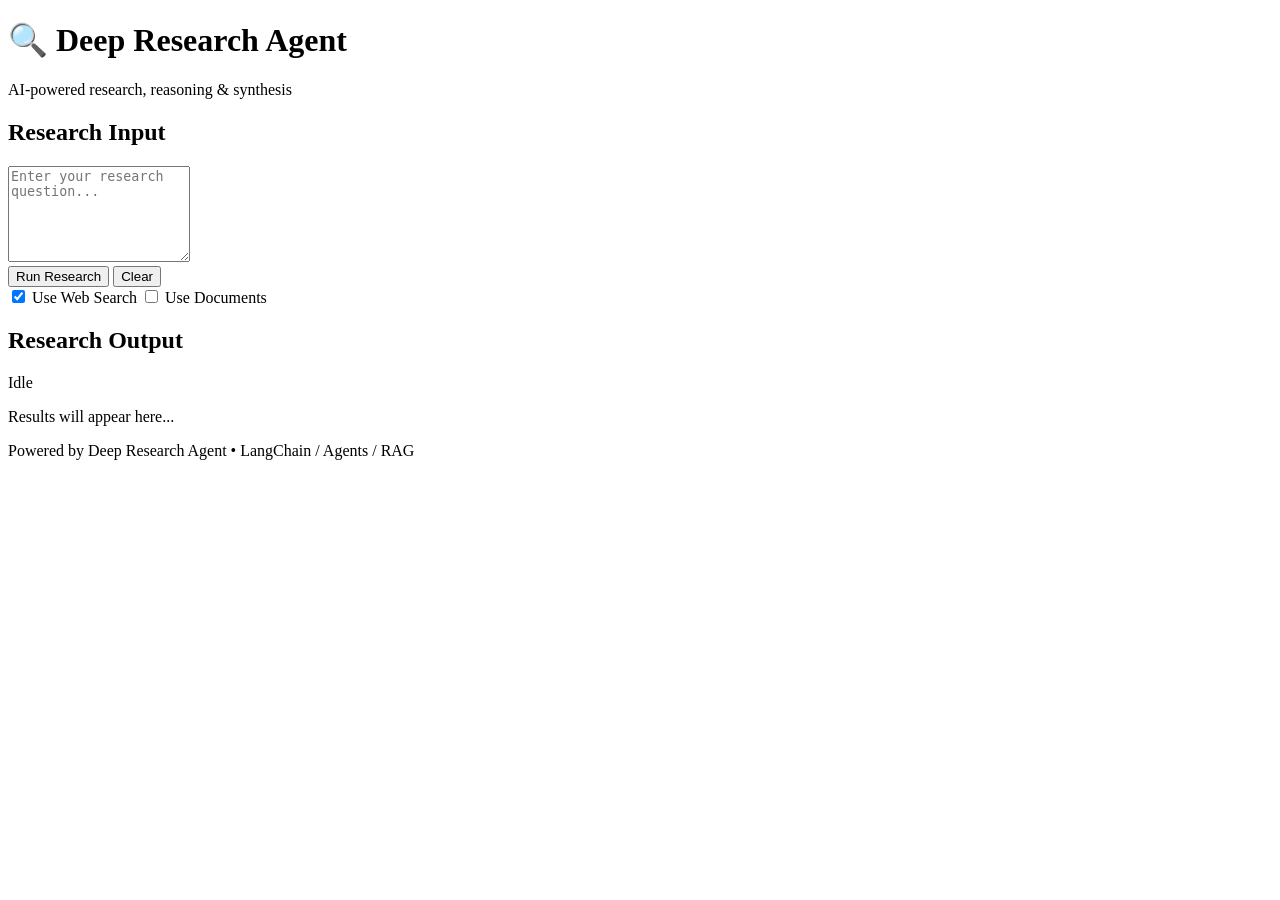
==== frontend/index.html @ da1d4fb1 "add html" ====
<!DOCTYPE html>
<html lang="en">
<head>
    <meta charset="UTF-8" />
    <meta name="viewport" content="width=device-width, initial-scale=1.0" />
    <title>Deep Research Agent</title>

    <!-- CSS -->
    <link rel="stylesheet" href="style.css" />
</head>
<body>

    <!-- Header -->
    <header class="app-header">
        <h1>🔍 Deep Research Agent</h1>
        <p>AI-powered research, reasoning & synthesis</p>
    </header>

    <!-- Main Container -->
    <main class="app-container">

        <!-- Left Panel: Controls -->
        <section class="control-panel">
            <h2>Research Input</h2>

            <textarea
                id="queryInput"
                placeholder="Enter your research question..."
                rows="6"
            ></textarea>

            <div class="controls">
                <button id="researchBtn">Run Research</button>
                <button id="clearBtn">Clear</button>
            </div>

            <div class="options">
                <label>
                    <input type="checkbox" id="useWeb" checked />
                    Use Web Search
                </label>
                <label>
                    <input type="checkbox" id="useDocs" />
                    Use Documents
                </label>
            </div>
        </section>

        <!-- Right Panel: Output -->
        <section class="output-panel">
            <h2>Research Output</h2>

            <div id="status" class="status">
                Idle
            </div>

            <div id="output" class="output-box">
                <p class="placeholder">
                    Results will appear here...
                </p>
            </div>
        </section>

    </main>

    <!-- Footer -->
    <footer class="app-footer">
        <p>Powered by Deep Research Agent • LangChain / Agents / RAG</p>
    </footer>

    <!-- JS -->
    <script src="app.js"></script>
</body>
</html>
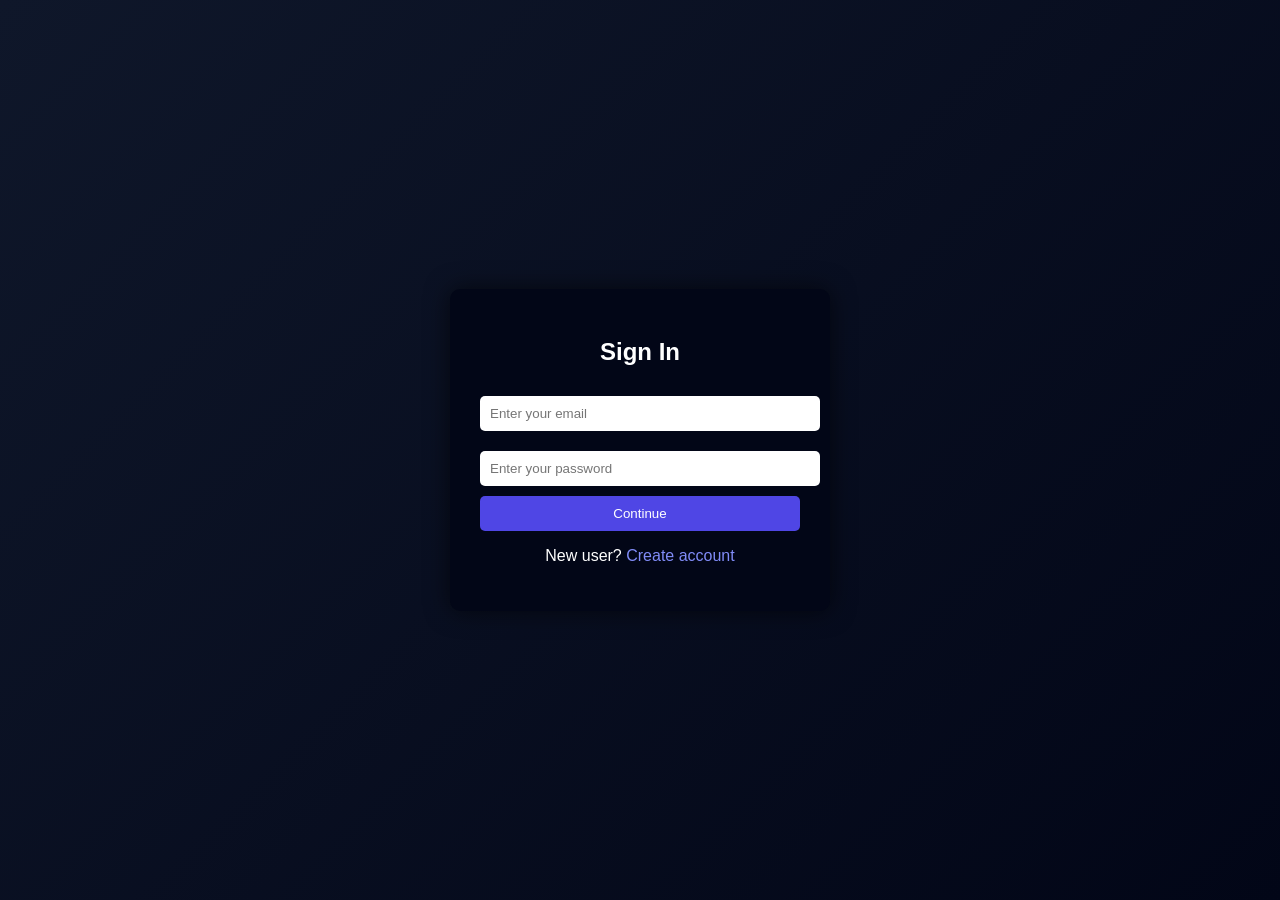
==== commit 262976b2: "add new interface" ====
--- a/frontend/index.html
+++ b/frontend/index.html
@@ -4,6 +4,12 @@
     <meta charset="UTF-8" />
     <meta name="viewport" content="width=device-width, initial-scale=1.0" />
     <title>Deep Research Agent</title>
+    <script>
+        if (!localStorage.getItem("isLoggedIn")) {
+        window.location.href = "auth/login.html";
+    }
+    </script>
+
 
     <!-- CSS -->
     <link rel="stylesheet" href="style.css" />
--- a/frontend/style.css
+++ b/frontend/style.css
@@ -0,0 +1,106 @@
+/* ===== Base ===== */
+* { box-sizing: border-box; margin: 0; padding: 0; }
+
+body {
+  font-family: Arial, sans-serif;
+  background: #0f172a;
+  color: #e5e7eb;
+  min-height: 100vh;
+  display: flex;
+  flex-direction: column;
+}
+
+/* ===== Header ===== */
+.app-header {
+  padding: 16px;
+  text-align: center;
+  border-bottom: 1px solid #1e293b;
+}
+
+.app-header p {
+  color: #94a3b8;
+  font-size: 14px;
+}
+
+/* ===== Layout ===== */
+.app-container {
+  flex: 1;
+  display: grid;
+  grid-template-columns: 1fr 2fr;
+  gap: 16px;
+  padding: 16px;
+}
+
+/* ===== Panels ===== */
+.control-panel,
+.output-panel {
+  background: #020617;
+  border: 1px solid #1e293b;
+  border-radius: 8px;
+  padding: 16px;
+}
+
+h2 { margin-bottom: 10px; }
+
+/* ===== Input ===== */
+textarea {
+  width: 100%;
+  background: #0f172a;
+  color: #e5e7eb;
+  border: 1px solid #1e293b;
+  border-radius: 6px;
+  padding: 10px;
+}
+
+textarea:focus { outline: none; border-color: #38bdf8; }
+
+/* ===== Buttons ===== */
+.controls {
+  display: flex;
+  gap: 8px;
+  margin-top: 12px;
+}
+
+button {
+  flex: 1;
+  padding: 8px;
+  border: none;
+  border-radius: 6px;
+  cursor: pointer;
+  font-weight: 600;
+}
+
+#researchBtn { background: #38bdf8; color: #020617; }
+#clearBtn { background: transparent; color: #e5e7eb; border: 1px solid #1e293b; }
+
+/* ===== Output ===== */
+.status {
+  font-size: 13px;
+  color: #94a3b8;
+  margin-bottom: 8px;
+}
+
+.output-box {
+  background: #0f172a;
+  border: 1px solid #1e293b;
+  border-radius: 6px;
+  padding: 12px;
+  height: 100%;
+  overflow-y: auto;
+}
+
+.placeholder { color: #94a3b8; }
+
+/* ===== Footer ===== */
+.app-footer {
+  text-align: center;
+  padding: 10px;
+  font-size: 12px;
+  color: #94a3b8;
+  border-top: 1px solid #1e293b;
+}
+
+/* ===== Mobile ===== */
+@media (max-width: 800px) {
+  .app-container { grid-template-columns: 1fr; }
+}
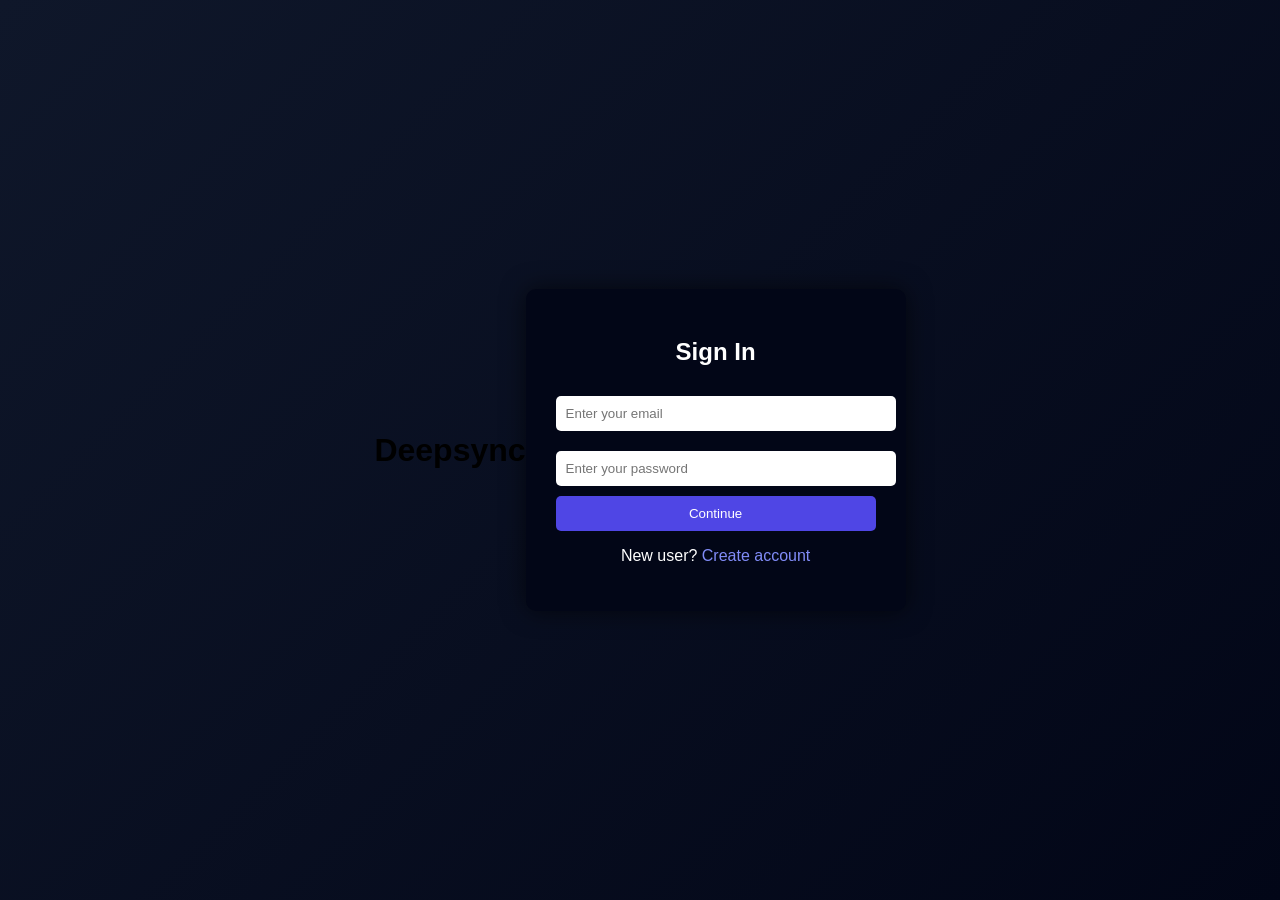
==== commit 5e7bb2f1: "add appp name on top" ====
--- a/frontend/index.html
+++ b/frontend/index.html
@@ -21,6 +21,10 @@
         <h1>🔍 Deep Research Agent</h1>
         <p>AI-powered research, reasoning & synthesis</p>
     </header>
+    <header class="app-header">
+        <h1>Deepsync</h1>
+    </header>
+
 
     <!-- Main Container -->
     <main class="app-container">
--- a/frontend/style.css
+++ b/frontend/style.css
@@ -1,5 +1,9 @@
 /* ===== Base ===== */
-* { box-sizing: border-box; margin: 0; padding: 0; }
+* {
+  box-sizing: border-box;
+  margin: 0;
+  padding: 0;
+}
 
 body {
   font-family: Arial, sans-serif;
@@ -12,12 +16,24 @@
 
 /* ===== Header ===== */
 .app-header {
-  padding: 16px;
+  width: 100%;
+  padding: 16px 0;
   text-align: center;
+  background: linear-gradient(90deg, #0f2027, #203a43, #2c5364);
   border-bottom: 1px solid #1e293b;
+  box-shadow: 0 2px 10px rgba(0, 0, 0, 0.4);
+}
+
+.app-header h1 {
+  margin: 0;
+  font-size: 28px;
+  font-weight: 700;
+  color: #ffffff;
+  letter-spacing: 1px;
 }
 
 .app-header p {
+  margin-top: 4px;
   color: #94a3b8;
   font-size: 14px;
 }
@@ -40,7 +56,9 @@
   padding: 16px;
 }
 
-h2 { margin-bottom: 10px; }
+h2 {
+  margin-bottom: 10px;
+}
 
 /* ===== Input ===== */
 textarea {
@@ -50,9 +68,13 @@
   border: 1px solid #1e293b;
   border-radius: 6px;
   padding: 10px;
+  resize: vertical;
 }
 
-textarea:focus { outline: none; border-color: #38bdf8; }
+textarea:focus {
+  outline: none;
+  border-color: #38bdf8;
+}
 
 /* ===== Buttons ===== */
 .controls {
@@ -70,8 +92,24 @@
   font-weight: 600;
 }
 
-#researchBtn { background: #38bdf8; color: #020617; }
-#clearBtn { background: transparent; color: #e5e7eb; border: 1px solid #1e293b; }
+#researchBtn {
+  background: #38bdf8;
+  color: #020617;
+}
+
+#researchBtn:hover {
+  background: #0ea5e9;
+}
+
+#clearBtn {
+  background: transparent;
+  color: #e5e7eb;
+  border: 1px solid #1e293b;
+}
+
+#clearBtn:hover {
+  background: #1e293b;
+}
 
 /* ===== Output ===== */
 .status {
@@ -89,7 +127,9 @@
   overflow-y: auto;
 }
 
-.placeholder { color: #94a3b8; }
+.placeholder {
+  color: #94a3b8;
+}
 
 /* ===== Footer ===== */
 .app-footer {
@@ -102,5 +142,11 @@
 
 /* ===== Mobile ===== */
 @media (max-width: 800px) {
-  .app-container { grid-template-columns: 1fr; }
+  .app-container {
+    grid-template-columns: 1fr;
+  }
+
+  .app-header h1 {
+    font-size: 22px;
+  }
 }
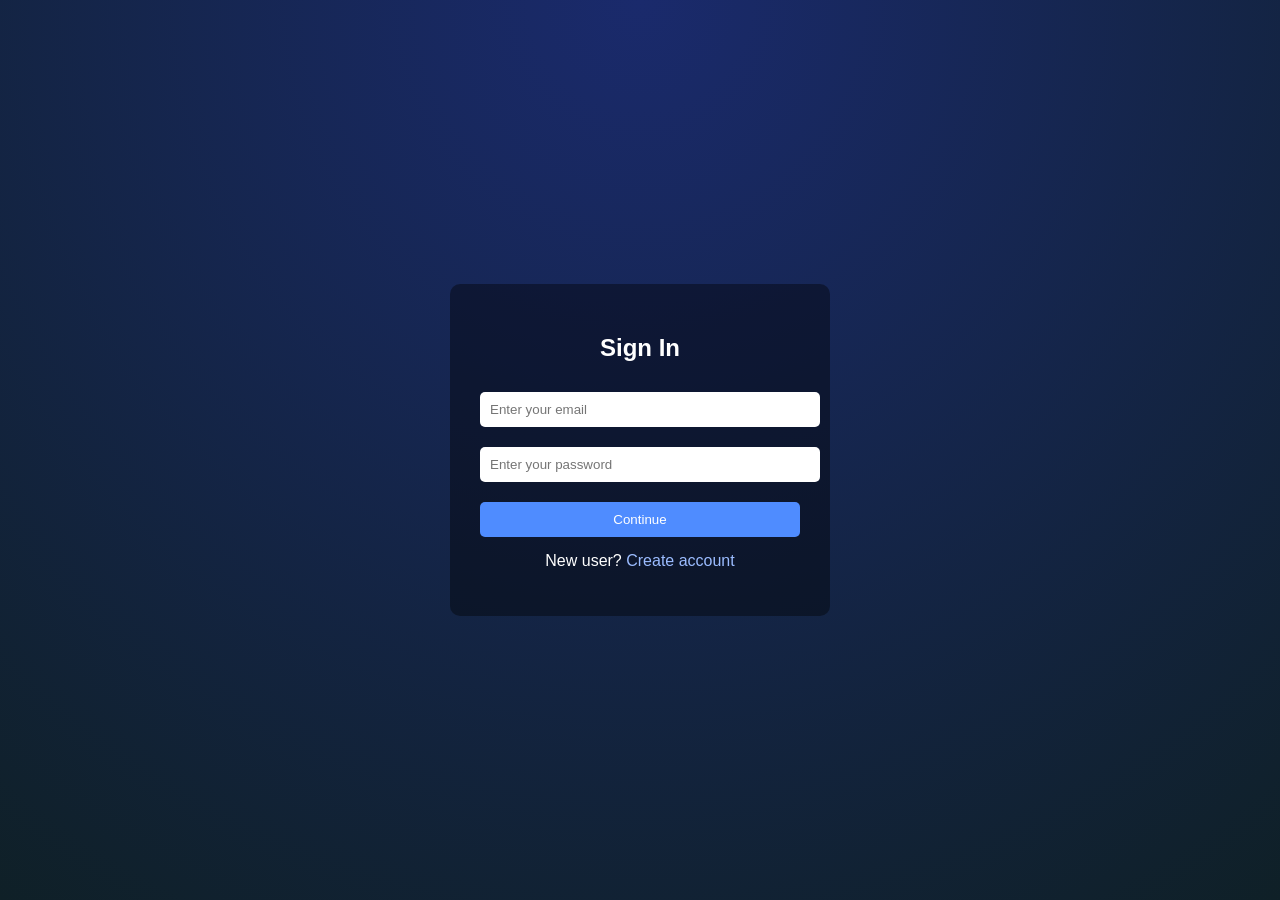
==== commit 6d000643: "add new code" ====
--- a/frontend/index.html
+++ b/frontend/index.html
@@ -9,6 +9,12 @@
         window.location.href = "auth/login.html";
     }
     </script>
+    <script>
+        if (!localStorage.getItem("userEmail")) {
+        window.location.href = "auth/login.html";
+    }
+    </script>
+
 
 
     <!-- CSS -->
@@ -18,12 +24,10 @@
 
     <!-- Header -->
     <header class="app-header">
-        <h1>🔍 Deep Research Agent</h1>
+        <h1>🔍 Deepsync</h1>
         <p>AI-powered research, reasoning & synthesis</p>
     </header>
-    <header class="app-header">
-        <h1>Deepsync</h1>
-    </header>
+    
 
 
     <!-- Main Container -->
--- a/frontend/style.css
+++ b/frontend/style.css
@@ -1,152 +1,73 @@
-/* ===== Base ===== */
 * {
-  box-sizing: border-box;
   margin: 0;
   padding: 0;
+  box-sizing: border-box;
+  font-family: Arial, sans-serif;
 }
 
 body {
-  font-family: Arial, sans-serif;
-  background: #0f172a;
-  color: #e5e7eb;
-  min-height: 100vh;
-  display: flex;
-  flex-direction: column;
+  height: 100vh;
 }
 
-/* ===== Header ===== */
-.app-header {
-  width: 100%;
-  padding: 16px 0;
-  text-align: center;
-  background: linear-gradient(90deg, #0f2027, #203a43, #2c5364);
-  border-bottom: 1px solid #1e293b;
-  box-shadow: 0 2px 10px rgba(0, 0, 0, 0.4);
+/* MAIN LAYOUT */
+.container {
+  display: flex;
+  height: 100vh;
 }
 
-.app-header h1 {
-  margin: 0;
-  font-size: 28px;
-  font-weight: 700;
-  color: #ffffff;
-  letter-spacing: 1px;
+/* LEFT PANEL */
+.left-panel {
+  flex: 1;
+  background: linear-gradient(to bottom, #1b1b2f, #0f0f1a);
+  padding: 40px;
 }
 
-.app-header p {
-  margin-top: 4px;
-  color: #94a3b8;
+/* APP NAME AT TOP */
+.app-name {
+  color: white;
+  font-size: 36px;
+  font-weight: bold;
+}
+
+/* RIGHT PANEL */
+.right-panel {
+  flex: 1;
+  background: #ffffff;
+  padding: 80px;
+}
+
+.right-panel h2 {
+  margin-bottom: 30px;
+}
+
+/* INPUTS */
+input {
+  width: 100%;
+  padding: 12px;
+  margin-bottom: 15px;
+  border: 1px solid #ccc;
+  border-radius: 5px;
+}
+
+/* BUTTON */
+button {
+  width: 100%;
+  padding: 12px;
+  background: #5a7bff;
+  border: none;
+  color: white;
+  font-size: 16px;
+  border-radius: 5px;
+  cursor: pointer;
+}
+
+button:hover {
+  background: #3f5fe0;
+}
+
+/* SIGNUP */
+.signup {
+  margin-top: 15px;
+  color: #555;
   font-size: 14px;
 }
-
-/* ===== Layout ===== */
-.app-container {
-  flex: 1;
-  display: grid;
-  grid-template-columns: 1fr 2fr;
-  gap: 16px;
-  padding: 16px;
-}
-
-/* ===== Panels ===== */
-.control-panel,
-.output-panel {
-  background: #020617;
-  border: 1px solid #1e293b;
-  border-radius: 8px;
-  padding: 16px;
-}
-
-h2 {
-  margin-bottom: 10px;
-}
-
-/* ===== Input ===== */
-textarea {
-  width: 100%;
-  background: #0f172a;
-  color: #e5e7eb;
-  border: 1px solid #1e293b;
-  border-radius: 6px;
-  padding: 10px;
-  resize: vertical;
-}
-
-textarea:focus {
-  outline: none;
-  border-color: #38bdf8;
-}
-
-/* ===== Buttons ===== */
-.controls {
-  display: flex;
-  gap: 8px;
-  margin-top: 12px;
-}
-
-button {
-  flex: 1;
-  padding: 8px;
-  border: none;
-  border-radius: 6px;
-  cursor: pointer;
-  font-weight: 600;
-}
-
-#researchBtn {
-  background: #38bdf8;
-  color: #020617;
-}
-
-#researchBtn:hover {
-  background: #0ea5e9;
-}
-
-#clearBtn {
-  background: transparent;
-  color: #e5e7eb;
-  border: 1px solid #1e293b;
-}
-
-#clearBtn:hover {
-  background: #1e293b;
-}
-
-/* ===== Output ===== */
-.status {
-  font-size: 13px;
-  color: #94a3b8;
-  margin-bottom: 8px;
-}
-
-.output-box {
-  background: #0f172a;
-  border: 1px solid #1e293b;
-  border-radius: 6px;
-  padding: 12px;
-  height: 100%;
-  overflow-y: auto;
-}
-
-.placeholder {
-  color: #94a3b8;
-}
-
-/* ===== Footer ===== */
-.app-footer {
-  text-align: center;
-  padding: 10px;
-  font-size: 12px;
-  color: #94a3b8;
-  border-top: 1px solid #1e293b;
-}
-
-/* ===== Mobile ===== */
-@media (max-width: 800px) {
-  .app-container {
-    grid-template-columns: 1fr;
-  }
-
-  .app-header h1 {
-    font-size: 22px;
-  }
-}
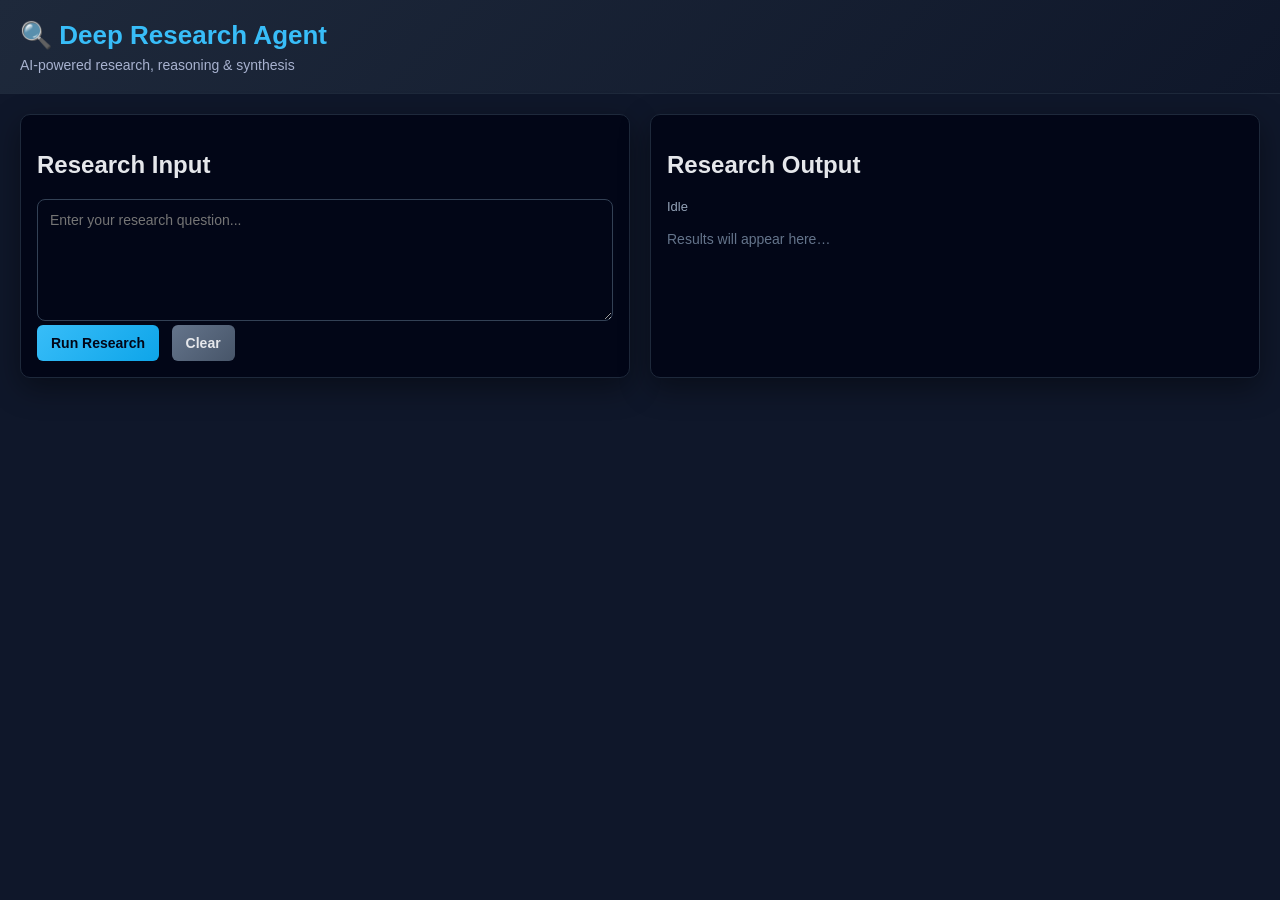
==== commit 528c2c7b: "working model of research" ====
--- a/frontend/index.html
+++ b/frontend/index.html
@@ -1,88 +1,43 @@
 <!DOCTYPE html>
 <html lang="en">
 <head>
-    <meta charset="UTF-8" />
-    <meta name="viewport" content="width=device-width, initial-scale=1.0" />
-    <title>Deep Research Agent</title>
-    <script>
-        if (!localStorage.getItem("isLoggedIn")) {
-        window.location.href = "auth/login.html";
-    }
-    </script>
-    <script>
-        if (!localStorage.getItem("userEmail")) {
-        window.location.href = "auth/login.html";
-    }
-    </script>
+  <meta charset="UTF-8" />
+  <meta name="viewport" content="width=device-width, initial-scale=1.0" />
+  <title>Deep Research Agent</title>
+  <link rel="stylesheet" href="style.css" />
+</head>
 
+<body>
+  <header>
+    <h1>🔍 Deep Research Agent</h1>
+    <p>AI-powered research, reasoning & synthesis</p>
+  </header>
 
+  <main class="container">
+    <!-- INPUT -->
+    <section class="panel">
+      <h2>Research Input</h2>
+      <textarea
+        id="queryInput"
+        placeholder="Enter your research question..."
+        rows="6"
+      ></textarea>
 
-    <!-- CSS -->
-    <link rel="stylesheet" href="style.css" />
-</head>
-<body>
+      <button id="researchBtn">Run Research</button>
+      <button id="clearBtn" class="secondary">Clear</button>
+    </section>
 
-    <!-- Header -->
-    <header class="app-header">
-        <h1>🔍 Deepsync</h1>
-        <p>AI-powered research, reasoning & synthesis</p>
-    </header>
-    
+    <!-- OUTPUT -->
+    <section class="panel">
+      <h2>Research Output</h2>
+      <div id="status" class="status">Idle</div>
+      <div id="output" class="output">
+        <p class="placeholder">Results will appear here…</p>
+      </div>
+    </section>
+  </main>
 
-
-    <!-- Main Container -->
-    <main class="app-container">
-
-        <!-- Left Panel: Controls -->
-        <section class="control-panel">
-            <h2>Research Input</h2>
-
-            <textarea
-                id="queryInput"
-                placeholder="Enter your research question..."
-                rows="6"
-            ></textarea>
-
-            <div class="controls">
-                <button id="researchBtn">Run Research</button>
-                <button id="clearBtn">Clear</button>
-            </div>
-
-            <div class="options">
-                <label>
-                    <input type="checkbox" id="useWeb" checked />
-                    Use Web Search
-                </label>
-                <label>
-                    <input type="checkbox" id="useDocs" />
-                    Use Documents
-                </label>
-            </div>
-        </section>
-
-        <!-- Right Panel: Output -->
-        <section class="output-panel">
-            <h2>Research Output</h2>
-
-            <div id="status" class="status">
-                Idle
-            </div>
-
-            <div id="output" class="output-box">
-                <p class="placeholder">
-                    Results will appear here...
-                </p>
-            </div>
-        </section>
-
-    </main>
-
-    <!-- Footer -->
-    <footer class="app-footer">
-        <p>Powered by Deep Research Agent • LangChain / Agents / RAG</p>
-    </footer>
-
-    <!-- JS -->
-    <script src="app.js"></script>
+  <script src="app.js"></script>
 </body>
 </html>
+
--- a/frontend/style.css
+++ b/frontend/style.css
@@ -1,73 +1,130 @@
 * {
-  margin: 0;
-  padding: 0;
   box-sizing: border-box;
-  font-family: Arial, sans-serif;
+  font-family: "Inter", Arial, sans-serif;
 }
 
+/* ===== Base ===== */
 body {
-  height: 100vh;
+  margin: 0;
+  background: #0f172a; /* deep slate */
+  color: #e5e7eb;
 }
 
-/* MAIN LAYOUT */
-.container {
-  display: flex;
-  height: 100vh;
+/* ===== Header ===== */
+header {
+  padding: 20px;
+  background: linear-gradient(135deg, #1e293b, #0f172a);
+  border-bottom: 1px solid #1e293b;
 }
 
-/* LEFT PANEL */
-.left-panel {
-  flex: 1;
-  background: linear-gradient(to bottom, #1b1b2f, #0f0f1a);
-  padding: 40px;
+header h1 {
+  margin: 0;
+  font-size: 26px;
+  color: #38bdf8; /* cyan accent */
 }
 
-/* APP NAME AT TOP */
-.app-name {
-  color: white;
-  font-size: 36px;
-  font-weight: bold;
+header p {
+  margin: 6px 0 0;
+  opacity: 0.8;
+  font-size: 14px;
+  color: #cbd5f5;
 }
 
-/* RIGHT PANEL */
-.right-panel {
-  flex: 1;
-  background: #ffffff;
-  padding: 80px;
+/* ===== Layout ===== */
+.container {
+  display: grid;
+  grid-template-columns: 1fr 1fr;
+  gap: 20px;
+  padding: 20px;
 }
 
-.right-panel h2 {
-  margin-bottom: 30px;
+/* ===== Panels ===== */
+.panel {
+  background: #020617; /* dark navy */
+  padding: 16px;
+  border-radius: 10px;
+  box-shadow: 0 10px 30px rgba(0, 0, 0, 0.4);
+  border: 1px solid #1e293b;
 }
 
-/* INPUTS */
-input {
+/* ===== Textarea ===== */
+textarea {
   width: 100%;
   padding: 12px;
-  margin-bottom: 15px;
-  border: 1px solid #ccc;
-  border-radius: 5px;
+  font-size: 14px;
+  background: #020617;
+  color: #e5e7eb;
+  border: 1px solid #334155;
+  border-radius: 8px;
+  resize: vertical;
 }
 
-/* BUTTON */
+textarea:focus {
+  outline: none;
+  border-color: #38bdf8;
+  box-shadow: 0 0 0 2px rgba(56, 189, 248, 0.25);
+}
+
+/* ===== Buttons ===== */
 button {
-  width: 100%;
-  padding: 12px;
-  background: #5a7bff;
+  padding: 10px 14px;
   border: none;
-  color: white;
-  font-size: 16px;
-  border-radius: 5px;
+  background: linear-gradient(135deg, #38bdf8, #0ea5e9);
+  color: #020617;
+  font-size: 14px;
   cursor: pointer;
+  border-radius: 6px;
+  margin-right: 8px;
+  font-weight: 600;
+}
+
+button.secondary {
+  background: linear-gradient(135deg, #64748b, #475569);
+  color: #e5e7eb;
 }
 
 button:hover {
-  background: #3f5fe0;
+  opacity: 0.9;
 }
 
-/* SIGNUP */
-.signup {
-  margin-top: 15px;
-  color: #555;
+/* ===== Status ===== */
+.status {
+  font-size: 13px;
+  margin-bottom: 10px;
+  color: #94a3b8;
+}
+
+/* ===== Output ===== */
+.output {
   font-size: 14px;
+  line-height: 1.7;
+  color: #e5e7eb;
 }
+
+.output h3 {
+  margin-top: 20px;
+  color: #38bdf8;
+}
+
+.output h4 {
+  margin-top: 16px;
+  color: #a5b4fc;
+}
+
+.output ul {
+  margin-left: 20px;
+}
+
+.output pre {
+  background: #020617;
+  padding: 12px;
+  border-radius: 8px;
+  overflow-x: auto;
+  border: 1px solid #1e293b;
+}
+
+/* ===== Placeholder Text ===== */
+.placeholder {
+  color: #64748b;
+}
+
